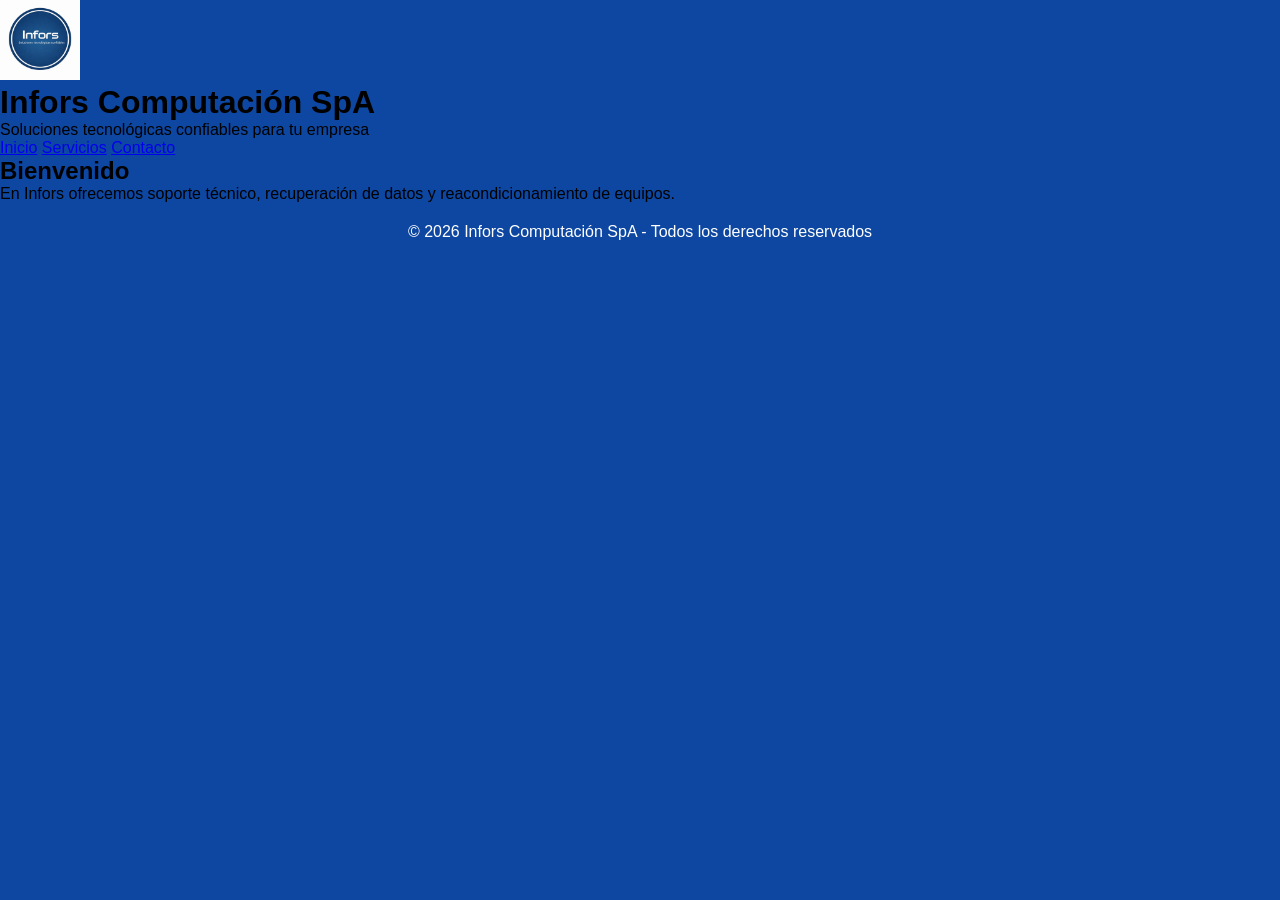
==== index.html @ ee277c45 "Update index.html" ====
<!DOCTYPE html>
<html lang="es">
<head>
  <meta charset="UTF-8">
  <title>Infors Computación SpA</title>
  <link rel="stylesheet" href="styles.css">
</head>
<body>
  <header>
    <img src="img/logo.png" alt="Logo Infors" height="80">
    <h1>Infors Computación SpA</h1>
    <p>Soluciones tecnológicas confiables para tu empresa</p>
  </header>

  <nav>
    <a href="index.html">Inicio</a>
    <a href="servicios.html">Servicios</a>
    <a href="contacto.html">Contacto</a>
  </nav>

  <main>
    <h2>Bienvenido</h2>
    <p>En Infors ofrecemos soporte técnico, recuperación de datos y reacondicionamiento de equipos.</p>
  </main>

  <footer>
    © 2026 Infors Computación SpA - Todos los derechos reservados
  </footer>
</body>
</html>
---- styles.css ----
* {
  margin: 0;
  padding: 0;
  box-sizing: border-box;
}

html, body {
  background-color: #0d47a1;
  font-family: 'Arial', sans-serif;
  overscroll-behavior-y: none;
}

.navbar {
  background-color: #0d47a1;
  padding: 10px 20px;
  display: flex;
  justify-content: space-between;
  align-items: center;
  position: sticky;
  top: 0;
  z-index: 1000;
}

.navbar .logo {
  height: 60px;
  width: auto;
  border-radius: 50%;
}

.navbar nav {
  display: flex;
  gap: 20px;
}

.navbar nav a {
  color: #fff;
  text-decoration: none;
  font-weight: bold;
  font-size: 1.1em;
}

.hero {
  background: linear-gradient(135deg, #0d47a1, #1976d2);
  color: #fff;
  text-align: center;
  padding: 60px 20px;
}

.hero h1 {
  font-size: 2.2em;
  margin-bottom: 10px;
}

.hero p {
  font-size: 1.2em;
}

.carousel {
  position: relative;
  width: 100%;
  overflow: hidden;
  background-color: #000;
}

.slide {
  display: none;
  position: relative;
  width: 100%;
}

.slide.active {
  display: block;
}

.slide img {
  width: 100%;
  height: auto;
  display: block;
}

.slide-content {
  position: absolute;
  top: 50%;
  left: 50%;
  transform: translate(-50%, -50%);
  text-align: center;
  color: #fff;
  width: 90%;
  max-width: 600px;
  padding: 20px;
  background: rgba(0, 0, 0, 0.65);
  border-radius: 10px;
  z-index: 5;
}

.slide-content h2 {
  color: #ffeb3b;
  font-size: 2em;
  margin-bottom: 15px;
}

.slide-content p {
  font-size: 1.1em;
  margin-bottom: 20px;
  line-height: 1.4;
}

.btn-info {
  display: inline-block;
  padding: 12px 24px;
  background-color: #1976d2;
  color: #fff;
  text-decoration: none;
  border-radius: 6px;
  font-weight: bold;
}

.prev, .next {
  position: absolute;
  top: 50%;
  transform: translateY(-50%);
  background-color: rgba(13, 71, 161, 0.8);
  color: #fff;
  border: none;
  font-size: 2em;
  padding: 10px 15px;
  cursor: pointer;
  border-radius: 50%;
  z-index: 10;
}

.prev { left: 10px; }
.next { right: 10px; }

footer {
  background-color: #0d47a1;
  color: #fff;
  text-align: center;
  padding: 20px;
}

@media (max-width: 768px) {
  .slide-content {
    width: 95%;
    padding: 15px;
  }
  .slide-content h2 {
    font-size: 1.4em;
    margin-bottom: 8px;
  }
  .slide-content p {
    font-size: 0.9em;
    margin-bottom: 12px;
  }
  .btn-info {
    padding: 8px 16px;
    font-size: 0.9em;
  }
  .hero h1 {
    font-size: 1.8em;
  }
}
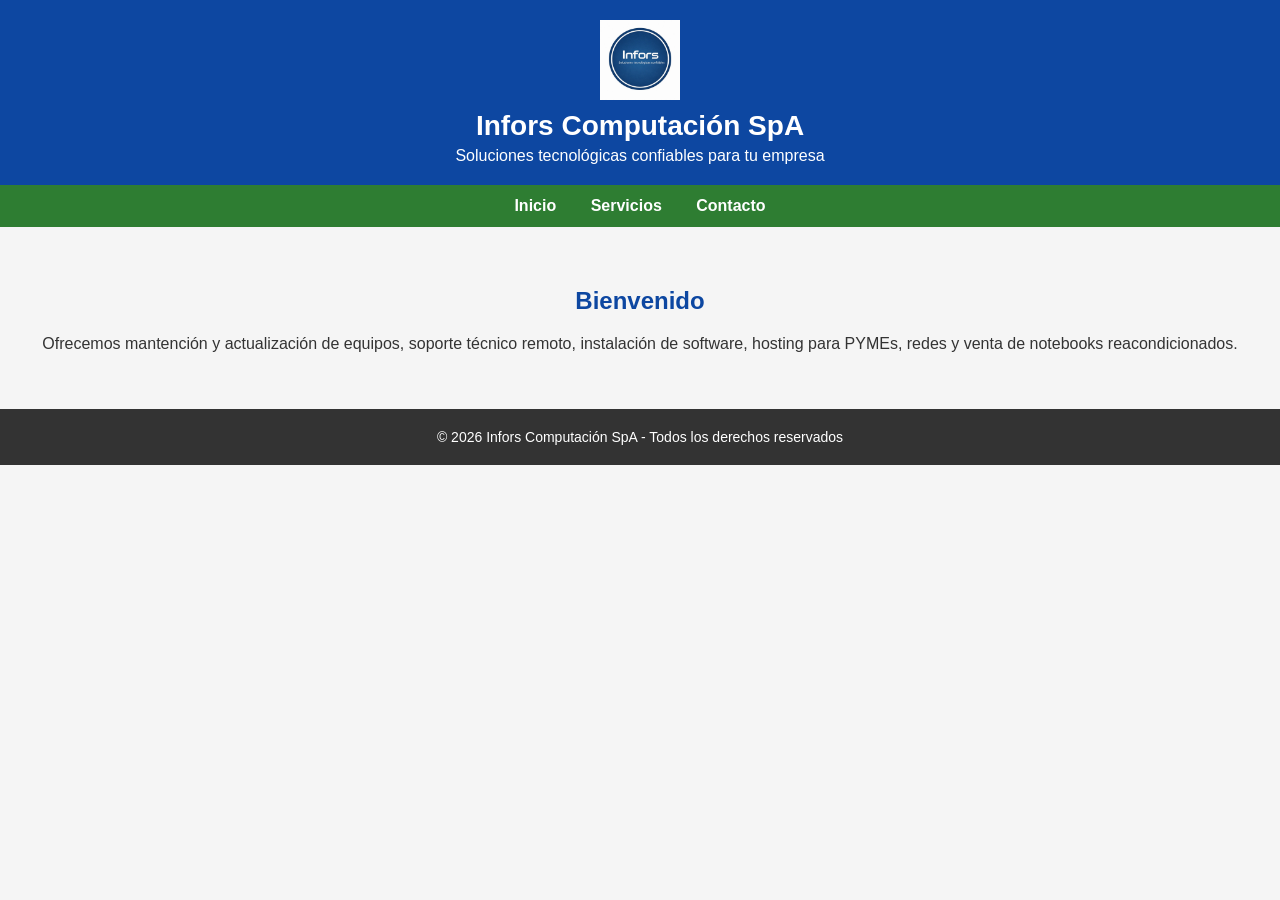
==== commit ae00cc08: "Update index.html" ====
--- a/index.html
+++ b/index.html
@@ -20,7 +20,7 @@
 
   <main>
     <h2>Bienvenido</h2>
-    <p>En Infors ofrecemos soporte técnico, recuperación de datos y reacondicionamiento de equipos.</p>
+    <p>Ofrecemos mantención y actualización de equipos, soporte técnico remoto, instalación de software, hosting para PYMEs, redes y venta de notebooks reacondicionados.</p>
   </main>
 
   <footer>
--- a/styles.css
+++ b/styles.css
@@ -1,162 +1,99 @@
-* {
+/* Estilos generales */
+body {
+  font-family: 'Roboto', Arial, sans-serif;
   margin: 0;
   padding: 0;
-  box-sizing: border-box;
+  background: #f5f5f5;
+  color: #333;
 }
 
-html, body {
-  background-color: #0d47a1;
-  font-family: 'Arial', sans-serif;
-  overscroll-behavior-y: none;
+/* Encabezado */
+header {
+  background: #0d47a1;
+  color: #fff;
+  padding: 20px;
+  text-align: center;
+}
+header img {
+  display: block;
+  margin: 0 auto 10px auto;
+  height: 80px;
+}
+header h1 {
+  margin: 0;
+  font-size: 28px;
+}
+header p {
+  margin: 5px 0 0 0;
+  font-size: 16px;
 }
 
-.navbar {
-  background-color: #0d47a1;
-  padding: 10px 20px;
-  display: flex;
-  justify-content: space-between;
-  align-items: center;
-  position: sticky;
-  top: 0;
-  z-index: 1000;
+/* Navegación */
+nav {
+  background: #2e7d32;
+  padding: 12px;
+  text-align: center;
+}
+nav a {
+  color: #fff;
+  margin: 0 15px;
+  text-decoration: none;
+  font-weight: bold;
+}
+nav a:hover,
+nav a:visited {
+  color: #fff;
+  text-decoration: underline;
 }
 
-.navbar .logo {
-  height: 60px;
-  width: auto;
-  border-radius: 50%;
+/* Contenido principal */
+main {
+  padding: 40px 20px;
+  text-align: center;
+}
+main h2 {
+  color: #0d47a1;
+  margin-bottom: 20px;
+}
+main ul {
+  list-style: none;
+  padding: 0;
+}
+main ul li {
+  background: #fff;
+  margin: 10px auto;
+  padding: 15px;
+  max-width: 400px;
+  border-radius: 8px;
+  box-shadow: 0 2px 5px rgba(0,0,0,0.1);
 }
 
-.navbar nav {
-  display: flex;
-  gap: 20px;
+/* Contacto */
+.contacto {
+  font-size: 16px;
+  margin-top: 20px;
+}
+.contacto a {
+  color: #2e7d32;
+  text-decoration: none;
+  font-weight: bold;
+}
+.contacto a:hover {
+  text-decoration: underline;
 }
 
-.navbar nav a {
-  color: #fff;
-  text-decoration: none;
-  font-weight: bold;
-  font-size: 1.1em;
-}
-
-.hero {
-  background: linear-gradient(135deg, #0d47a1, #1976d2);
-  color: #fff;
-  text-align: center;
-  padding: 60px 20px;
-}
-
-.hero h1 {
-  font-size: 2.2em;
-  margin-bottom: 10px;
-}
-
-.hero p {
-  font-size: 1.2em;
-}
-
-.carousel {
-  position: relative;
-  width: 100%;
-  overflow: hidden;
-  background-color: #000;
-}
-
-.slide {
-  display: none;
-  position: relative;
-  width: 100%;
-}
-
-.slide.active {
-  display: block;
-}
-
-.slide img {
-  width: 100%;
-  height: auto;
-  display: block;
-}
-
-.slide-content {
-  position: absolute;
-  top: 50%;
-  left: 50%;
-  transform: translate(-50%, -50%);
-  text-align: center;
-  color: #fff;
-  width: 90%;
-  max-width: 600px;
-  padding: 20px;
-  background: rgba(0, 0, 0, 0.65);
-  border-radius: 10px;
-  z-index: 5;
-}
-
-.slide-content h2 {
-  color: #ffeb3b;
-  font-size: 2em;
-  margin-bottom: 15px;
-}
-
-.slide-content p {
-  font-size: 1.1em;
-  margin-bottom: 20px;
-  line-height: 1.4;
-}
-
-.btn-info {
-  display: inline-block;
-  padding: 12px 24px;
-  background-color: #1976d2;
-  color: #fff;
-  text-decoration: none;
-  border-radius: 6px;
-  font-weight: bold;
-}
-
-.prev, .next {
-  position: absolute;
-  top: 50%;
-  transform: translateY(-50%);
-  background-color: rgba(13, 71, 161, 0.8);
-  color: #fff;
-  border: none;
-  font-size: 2em;
-  padding: 10px 15px;
-  cursor: pointer;
-  border-radius: 50%;
-  z-index: 10;
-}
-
-.prev { left: 10px; }
-.next { right: 10px; }
-
+/* Pie de página */
 footer {
-  background-color: #0d47a1;
+  background: #333;
   color: #fff;
   text-align: center;
   padding: 20px;
+  font-size: 14px;
 }
 
-@media (max-width: 768px) {
-  .slide-content {
-    width: 95%;
-    padding: 15px;
-  }
-  .slide-content h2 {
-    font-size: 1.4em;
-    margin-bottom: 8px;
-  }
-  .slide-content p {
-    font-size: 0.9em;
-    margin-bottom: 12px;
-  }
-  .btn-info {
-    padding: 8px 16px;
-    font-size: 0.9em;
-  }
-  .hero h1 {
-    font-size: 1.8em;
-  }
+/* Responsive */
+@media (max-width: 600px) {
+  header h1 { font-size: 22px; }
+  nav a { display: inline-block; margin: 8px; }
+  main ul li { max-width: 90%; }
 }
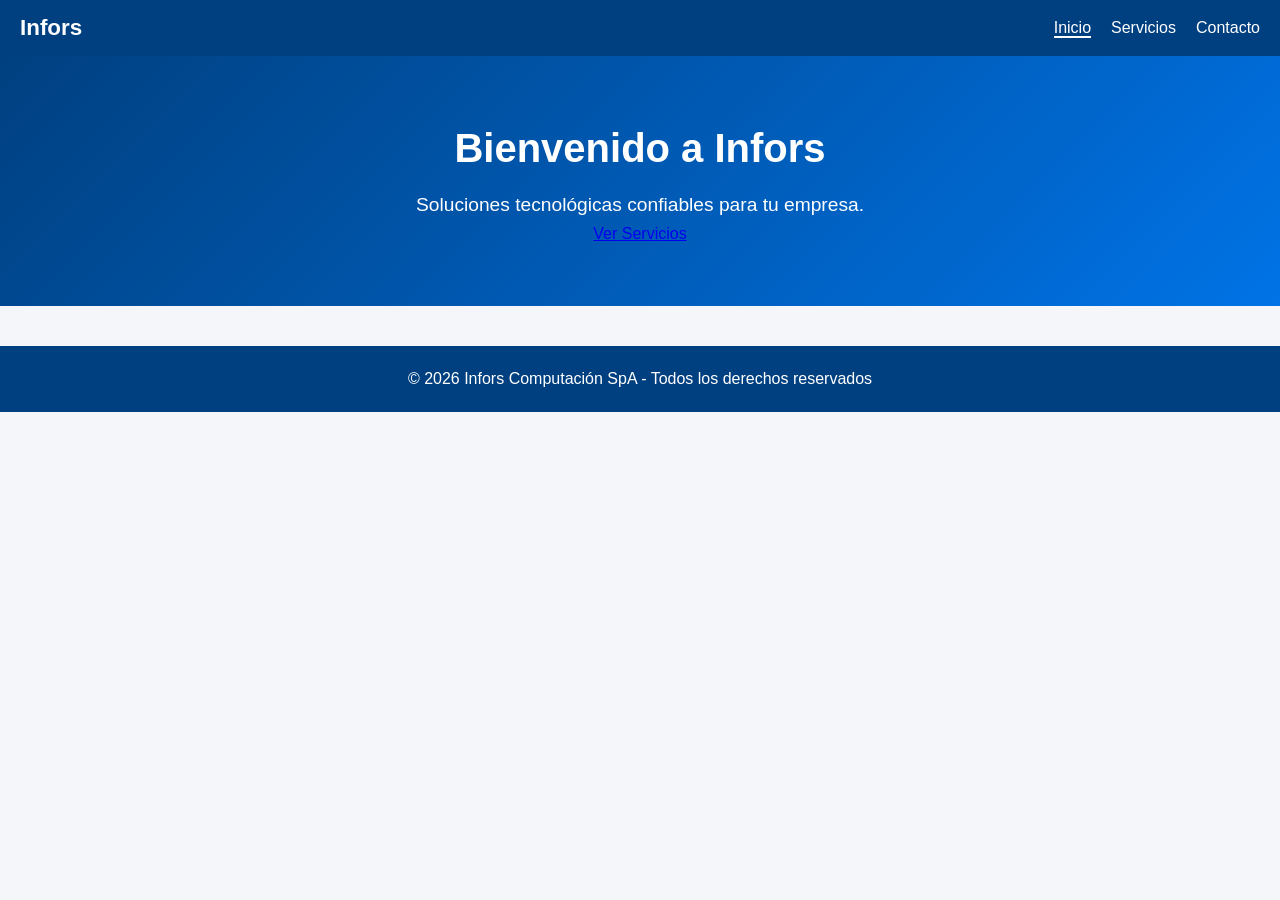
==== commit 0c934919: "Update index.html" ====
--- a/index.html
+++ b/index.html
@@ -2,29 +2,31 @@
 <html lang="es">
 <head>
   <meta charset="UTF-8">
+  <meta name="viewport" content="width=device-width, initial-scale=1.0">
   <title>Infors Computación SpA</title>
   <link rel="stylesheet" href="styles.css">
+  <link rel="stylesheet" href="https://cdnjs.cloudflare.com/ajax/libs/font-awesome/6.5.0/css/all.min.css">
 </head>
 <body>
   <header>
-    <img src="img/logo.png" alt="Logo Infors" height="80">
-    <h1>Infors Computación SpA</h1>
-    <p>Soluciones tecnológicas confiables para tu empresa</p>
+    <nav class="navbar">
+      <a href="index.html" class="logo">Infors</a>
+      <ul>
+        <li><a href="index.html" class="active">Inicio</a></li>
+        <li><a href="servicios.html">Servicios</a></li>
+        <li><a href="contacto.html">Contacto</a></li>
+      </ul>
+    </nav>
   </header>
 
-  <nav>
-    <a href="index.html">Inicio</a>
-    <a href="servicios.html">Servicios</a>
-    <a href="contacto.html">Contacto</a>
-  </nav>
-
-  <main>
-    <h2>Bienvenido</h2>
-    <p>Ofrecemos mantención y actualización de equipos, soporte técnico remoto, instalación de software, hosting para PYMEs, redes y venta de notebooks reacondicionados.</p>
-  </main>
+  <section class="hero">
+    <h1>Bienvenido a Infors</h1>
+    <p>Soluciones tecnológicas confiables para tu empresa.</p>
+    <a href="servicios.html" class="btn">Ver Servicios</a>
+  </section>
 
   <footer>
-    © 2026 Infors Computación SpA - Todos los derechos reservados
+    <p>&copy; 2026 Infors Computación SpA - Todos los derechos reservados</p>
   </footer>
 </body>
 </html>
--- a/styles.css
+++ b/styles.css
@@ -1,99 +1,146 @@
-/* Estilos generales */
-body {
-  font-family: 'Roboto', Arial, sans-serif;
+/* Reset básico */
+* {
   margin: 0;
   padding: 0;
-  background: #f5f5f5;
+  box-sizing: border-box;
+}
+
+body {
+  font-family: "Segoe UI", Arial, sans-serif;
+  line-height: 1.6;
+  background-color: #f4f6f9;
   color: #333;
 }
 
-/* Encabezado */
-header {
-  background: #0d47a1;
-  color: #fff;
-  padding: 20px;
-  text-align: center;
-}
-header img {
-  display: block;
-  margin: 0 auto 10px auto;
-  height: 80px;
-}
-header h1 {
-  margin: 0;
-  font-size: 28px;
-}
-header p {
-  margin: 5px 0 0 0;
-  font-size: 16px;
+/* Barra de navegación */
+.navbar {
+  display: flex;
+  justify-content: space-between;
+  align-items: center;
+  background: #004080;
+  padding: 10px 20px;
 }
 
-/* Navegación */
-nav {
-  background: #2e7d32;
-  padding: 12px;
-  text-align: center;
-}
-nav a {
+.navbar .logo {
   color: #fff;
-  margin: 0 15px;
+  font-size: 1.4em;
+  font-weight: bold;
   text-decoration: none;
-  font-weight: bold;
-}
-nav a:hover,
-nav a:visited {
-  color: #fff;
-  text-decoration: underline;
 }
 
-/* Contenido principal */
-main {
-  padding: 40px 20px;
+.navbar ul {
+  list-style: none;
+  display: flex;
+}
+
+.navbar ul li {
+  margin-left: 20px;
+}
+
+.navbar ul li a {
+  color: #fff;
+  text-decoration: none;
+  font-weight: 500;
+}
+
+.navbar ul li a.active {
+  border-bottom: 2px solid #fff;
+}
+
+/* Hero */
+.hero {
   text-align: center;
+  padding: 60px 20px;
+  background: linear-gradient(135deg, #004080, #0073e6);
+  color: #fff;
 }
-main h2 {
-  color: #0d47a1;
+
+.hero h1 {
+  font-size: 2.5em;
+  margin-bottom: 10px;
+}
+
+.hero p {
+  font-size: 1.2em;
+}
+
+/* Sección contacto */
+.contacto {
+  max-width: 600px;
+  margin: 40px auto;
+  background: #fff;
+  padding: 30px;
+  border-radius: 8px;
+  box-shadow: 0 4px 10px rgba(0,0,0,0.1);
+}
+
+.contact-icons {
+  text-align: center;
   margin-bottom: 20px;
 }
-main ul {
-  list-style: none;
-  padding: 0;
-}
-main ul li {
-  background: #fff;
-  margin: 10px auto;
-  padding: 15px;
-  max-width: 400px;
-  border-radius: 8px;
-  box-shadow: 0 2px 5px rgba(0,0,0,0.1);
+
+.contact-icons a {
+  margin: 0 10px;
+  color: #004080;
+  transition: color 0.3s;
 }
 
-/* Contacto */
-.contacto {
-  font-size: 16px;
-  margin-top: 20px;
-}
-.contacto a {
-  color: #2e7d32;
-  text-decoration: none;
-  font-weight: bold;
-}
-.contacto a:hover {
-  text-decoration: underline;
+.contact-icons a:hover {
+  color: #0073e6;
 }
 
-/* Pie de página */
+/* Formulario */
+.contact-form {
+  display: flex;
+  flex-direction: column;
+}
+
+.contact-form label {
+  margin: 10px 0 5px;
+  font-weight: 600;
+}
+
+.contact-form input,
+.contact-form textarea {
+  padding: 10px;
+  border: 1px solid #ccc;
+  border-radius: 6px;
+  font-size: 1em;
+}
+
+.contact-form input:focus,
+.contact-form textarea:focus {
+  border-color: #0073e6;
+  outline: none;
+}
+
+.contact-form button {
+  margin-top: 15px;
+  padding: 12px;
+  background: #004080;
+  color: #fff;
+  border: none;
+  border-radius: 6px;
+  font-size: 1.1em;
+  cursor: pointer;
+  transition: background 0.3s;
+}
+
+.contact-form button:hover {
+  background: #0073e6;
+}
+
+/* Mensaje de confirmación */
+#form-message {
+  text-align: center;
+  margin-top: 15px;
+}
+
+/* Footer */
 footer {
-  background: #333;
-  color: #fff;
   text-align: center;
   padding: 20px;
-  font-size: 14px;
+  background: #004080;
+  color: #fff;
+  margin-top: 40px;
 }
-
-/* Responsive */
-@media (max-width: 600px) {
-  header h1 { font-size: 22px; }
-  nav a { display: inline-block; margin: 8px; }
-  main ul li { max-width: 90%; }
-}
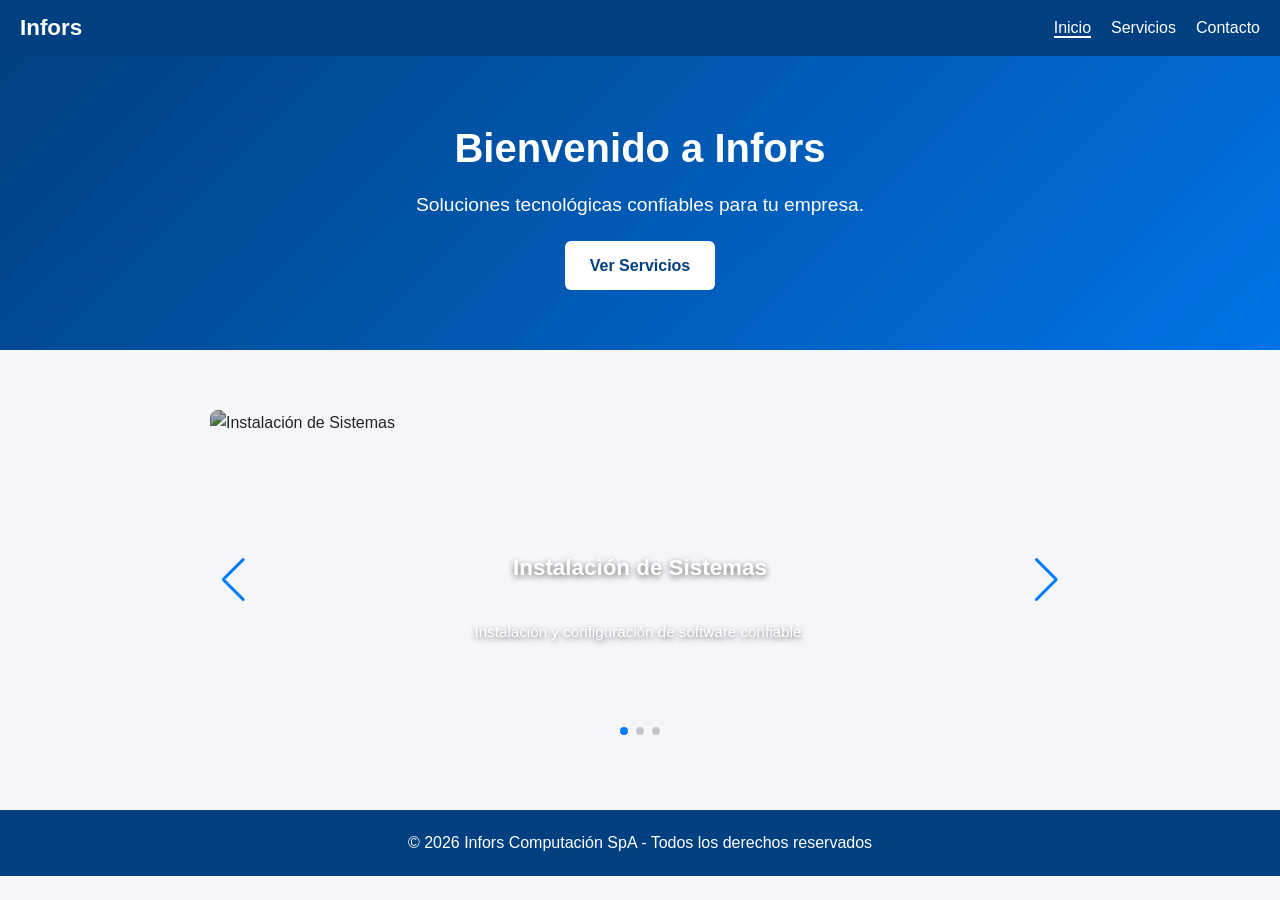
==== commit 2560f6ae: "Update index.html" ====
--- a/index.html
+++ b/index.html
@@ -6,6 +6,8 @@
   <title>Infors Computación SpA</title>
   <link rel="stylesheet" href="styles.css">
   <link rel="stylesheet" href="https://cdnjs.cloudflare.com/ajax/libs/font-awesome/6.5.0/css/all.min.css">
+  <!-- Swiper CSS -->
+  <link rel="stylesheet" href="https://cdn.jsdelivr.net/npm/swiper@11/swiper-bundle.min.css"/>
 </head>
 <body>
   <header>
@@ -19,14 +21,71 @@
     </nav>
   </header>
 
+  <!-- Hero -->
   <section class="hero">
     <h1>Bienvenido a Infors</h1>
     <p>Soluciones tecnológicas confiables para tu empresa.</p>
-    <a href="servicios.html" class="btn">Ver Servicios</a>
+    <a href="#servicios" class="btn">Ver Servicios</a>
   </section>
 
+  <!-- Sección Servicios -->
+  <section class="servicios" id="servicios">
+    <div class="swiper">
+      <div class="swiper-wrapper">
+
+        <!-- Servicio 1 -->
+        <div class="swiper-slide">
+          <img src="img/instalacion.jpg" alt="Instalación de Sistemas" class="servicio-img">
+          <h2>Instalación de Sistemas</h2>
+          <p>Instalación y configuración de software confiable.</p>
+        </div>
+
+        <!-- Servicio 2 -->
+        <div class="swiper-slide">
+          <img src="img/notebooks.jpg" alt="Notebooks Reacondicionados" class="servicio-img">
+          <h2>Notebooks Reacondicionados</h2>
+          <p>Venta de notebooks reacondicionados garantizados.</p>
+        </div>
+
+        <!-- Servicio 3 -->
+        <div class="swiper-slide">
+          <img src="img/mantencion.jpg" alt="Mantención de Equipos" class="servicio-img">
+          <h2>Mantención de Equipos</h2>
+          <p>Mantención y mejoras para tu computador.</p>
+        </div>
+
+      </div>
+      <!-- Botones de navegación -->
+      <div class="swiper-button-next"></div>
+      <div class="swiper-button-prev"></div>
+      <!-- Paginación -->
+      <div class="swiper-pagination"></div>
+    </div>
+  </section>
+
+  <!-- Footer -->
   <footer>
     <p>&copy; 2026 Infors Computación SpA - Todos los derechos reservados</p>
   </footer>
+
+  <!-- Swiper JS -->
+  <script src="https://cdn.jsdelivr.net/npm/swiper@11/swiper-bundle.min.js"></script>
+  <script>
+    const swiper = new Swiper('.swiper', {
+      loop: true,
+      autoplay: {
+        delay: 4000,
+        disableOnInteraction: false,
+      },
+      pagination: {
+        el: '.swiper-pagination',
+        clickable: true,
+      },
+      navigation: {
+        nextEl: '.swiper-button-next',
+        prevEl: '.swiper-button-prev',
+      },
+    });
+  </script>
 </body>
 </html>
--- a/styles.css
+++ b/styles.css
@@ -31,16 +31,25 @@
 .navbar ul {
   list-style: none;
   display: flex;
+  flex-direction: row; /* disposición horizontal */
+  justify-content: flex-end;
+  align-items: center;
+  gap: 20px;
 }
 
 .navbar ul li {
-  margin-left: 20px;
+  margin: 0;
 }
 
 .navbar ul li a {
   color: #fff;
   text-decoration: none;
   font-weight: 500;
+  transition: color 0.3s;
+}
+
+.navbar ul li a:hover {
+  color: #cce0ff;
 }
 
 .navbar ul li a.active {
@@ -62,6 +71,22 @@
 
 .hero p {
   font-size: 1.2em;
+}
+
+.hero .btn {
+  display: inline-block;
+  margin-top: 20px;
+  padding: 12px 25px;
+  background: #fff;
+  color: #004080;
+  font-weight: bold;
+  border-radius: 6px;
+  text-decoration: none;
+  transition: background 0.3s;
+}
+
+.hero .btn:hover {
+  background: #e6e6e6;
 }
 
 /* Sección contacto */
@@ -136,6 +161,60 @@
   margin-top: 15px;
 }
 
+/* Carrusel de servicios */
+.servicios {
+  max-width: 900px;
+  margin: 40px auto;
+  padding: 20px;
+}
+
+.swiper {
+  width: 100%;
+  height: 340px; /* más alto para títulos largos */
+}
+
+/* Texto sobre la imagen del carrusel */
+.swiper-slide {
+  position: relative;
+  overflow: hidden;
+}
+
+.swiper-slide h2,
+.swiper-slide p {
+  position: absolute;
+  left: 50%;
+  transform: translateX(-50%);
+  color: #fff;
+  text-align: center;
+  text-shadow: 0 2px 6px rgba(0,0,0,0.6);
+  width: 85%; /* más ancho para evitar cortes */
+}
+
+/* Título centrado */
+.swiper-slide h2 {
+  top: 42%; /* más arriba */
+  font-size: 1.4em;
+  font-weight: bold;
+  line-height: 1.3; /* separación entre líneas */
+  word-wrap: break-word;
+}
+
+/* Descripción más abajo */
+.swiper-slide p {
+  top: 62%;
+  font-size: 0.95em;
+  line-height: 1.4;
+}
+
+/* Imagen con oscurecimiento para resaltar texto */
+.servicio-img {
+  width: 100%;
+  height: 340px;
+  object-fit: cover;
+  border-radius: 8px;
+  filter: brightness(70%);
+}
+
 /* Footer */
 footer {
   text-align: center;
@@ -144,3 +223,49 @@
   color: #fff;
   margin-top: 40px;
 }
+
+/* Responsivo */
+@media (max-width: 600px) {
+  .hero h1 { font-size: 1.8em; }
+  .hero p { font-size: 1em; }
+  .navbar ul {
+    flex-direction: row; /* mantiene horizontal en móviles */
+    justify-content: center;
+    align-items: center;
+    gap: 15px;
+  }
+  .navbar ul li { margin: 0; }
+  .swiper { height: 280px; }
+  .swiper-slide h2 { font-size: 1.2em; }
+  .swiper-slide p { font-size: 0.85em; top: 65%; }
+  .servicio-img { height: 280px; }
+}
+
+/* Sección Nosotros */
+.nosotros {
+  max-width: 900px;
+  margin: 40px auto;
+  background: #fff;
+  padding: 30px;
+  border-radius: 8px;
+  box-shadow: 0 4px 10px rgba(0,0,0,0.1);
+}
+
+.nosotros-texto h2 {
+  color: #004080;
+  margin-top: 20px;
+  margin-bottom: 10px;
+}
+
+.nosotros-texto p {
+  margin-bottom: 15px;
+}
+
+.nosotros-texto ul {
+  list-style: none;
+  padding-left: 0;
+}
+
+.nosotros-texto ul li {
+  margin-bottom: 10px;
+}
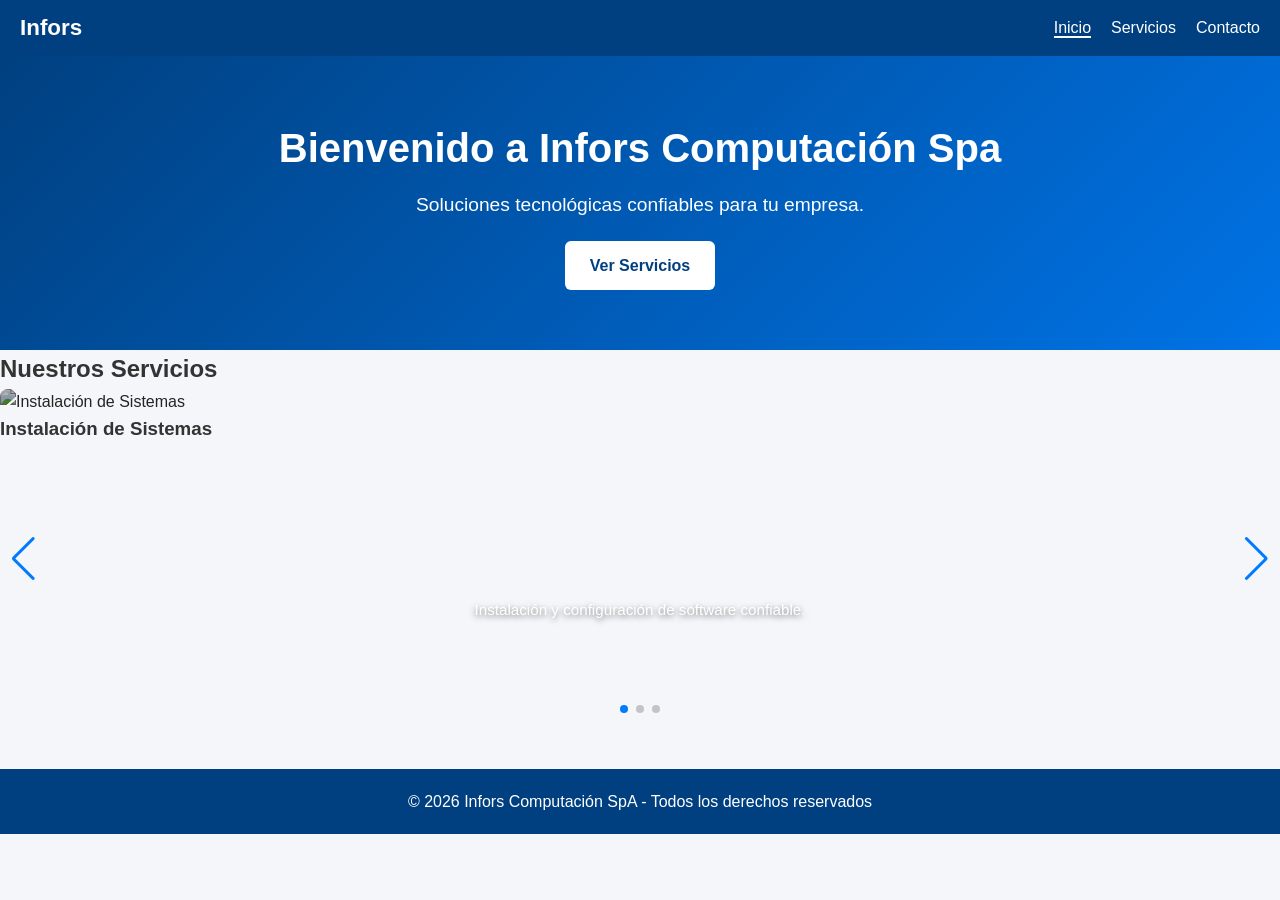
==== commit b4b4dc70: "Update index.html" ====
--- a/index.html
+++ b/index.html
@@ -21,36 +21,37 @@
     </nav>
   </header>
 
-  <!-- Hero -->
-  <section class="hero">
-    <h1>Bienvenido a Infors</h1>
+  <!-- Sección Inicio -->
+  <section id="inicio" class="hero">
+    <h1>Bienvenido a Infors Computación Spa</h1>
     <p>Soluciones tecnológicas confiables para tu empresa.</p>
-    <a href="#servicios" class="btn">Ver Servicios</a>
+    <a href="servicios.html" class="btn">Ver Servicios</a>
   </section>
 
   <!-- Sección Servicios -->
-  <section class="servicios" id="servicios">
+  <section id="servicios">
+    <h2>Nuestros Servicios</h2>
     <div class="swiper">
       <div class="swiper-wrapper">
 
         <!-- Servicio 1 -->
         <div class="swiper-slide">
           <img src="img/instalacion.jpg" alt="Instalación de Sistemas" class="servicio-img">
-          <h2>Instalación de Sistemas</h2>
+          <h3>Instalación de Sistemas</h3>
           <p>Instalación y configuración de software confiable.</p>
         </div>
 
         <!-- Servicio 2 -->
         <div class="swiper-slide">
           <img src="img/notebooks.jpg" alt="Notebooks Reacondicionados" class="servicio-img">
-          <h2>Notebooks Reacondicionados</h2>
+          <h3>Notebooks Reacondicionados</h3>
           <p>Venta de notebooks reacondicionados garantizados.</p>
         </div>
 
         <!-- Servicio 3 -->
         <div class="swiper-slide">
           <img src="img/mantencion.jpg" alt="Mantención de Equipos" class="servicio-img">
-          <h2>Mantención de Equipos</h2>
+          <h3>Mantención de Equipos</h3>
           <p>Mantención y mejoras para tu computador.</p>
         </div>
 
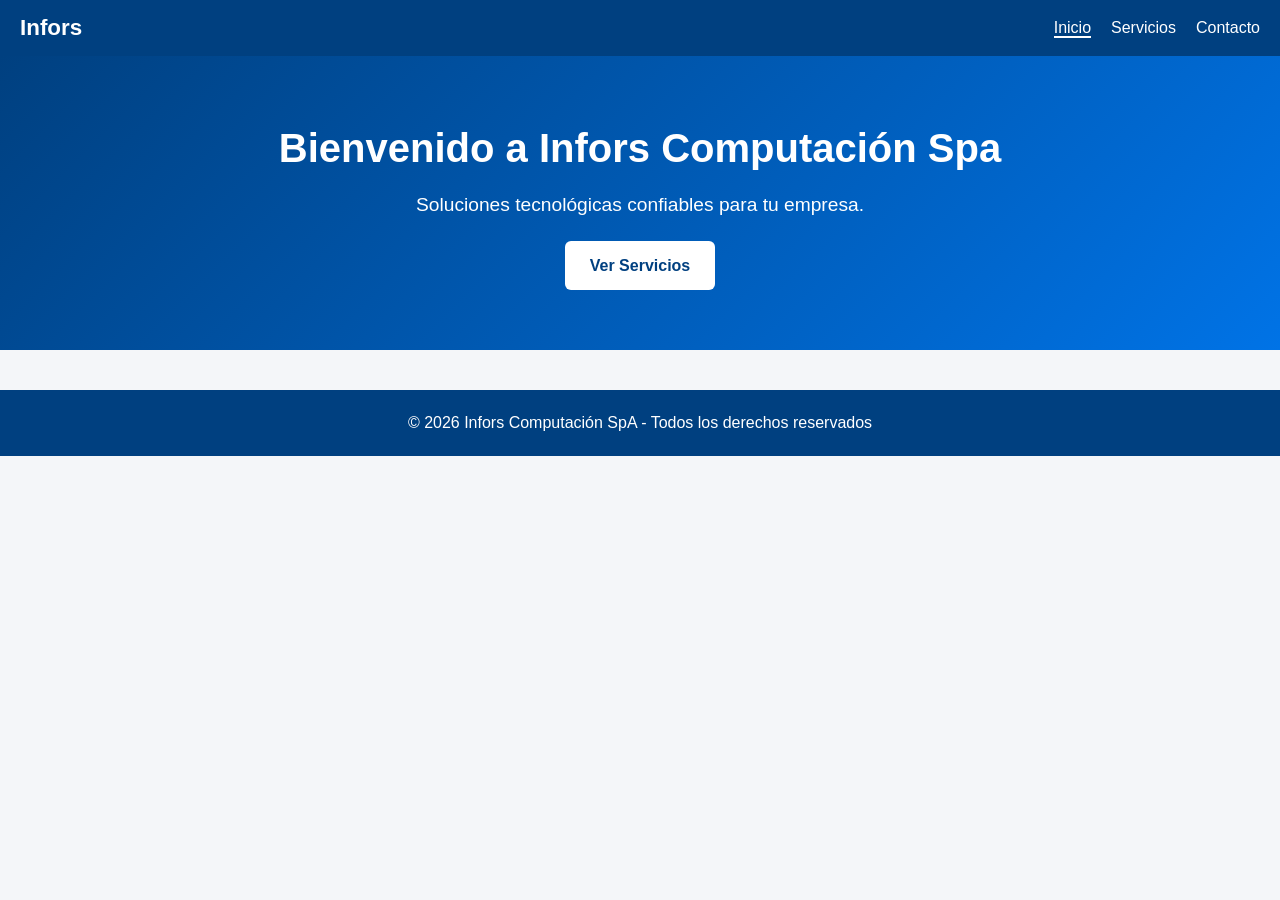
==== commit b19e4fa5: "Update index.html" ====
--- a/index.html
+++ b/index.html
@@ -6,8 +6,6 @@
   <title>Infors Computación SpA</title>
   <link rel="stylesheet" href="styles.css">
   <link rel="stylesheet" href="https://cdnjs.cloudflare.com/ajax/libs/font-awesome/6.5.0/css/all.min.css">
-  <!-- Swiper CSS -->
-  <link rel="stylesheet" href="https://cdn.jsdelivr.net/npm/swiper@11/swiper-bundle.min.css"/>
 </head>
 <body>
   <header>
@@ -21,72 +19,14 @@
     </nav>
   </header>
 
-  <!-- Sección Inicio -->
   <section id="inicio" class="hero">
     <h1>Bienvenido a Infors Computación Spa</h1>
     <p>Soluciones tecnológicas confiables para tu empresa.</p>
     <a href="servicios.html" class="btn">Ver Servicios</a>
   </section>
 
-  <!-- Sección Servicios -->
-  <section id="servicios">
-    <h2>Nuestros Servicios</h2>
-    <div class="swiper">
-      <div class="swiper-wrapper">
-
-        <!-- Servicio 1 -->
-        <div class="swiper-slide">
-          <img src="img/instalacion.jpg" alt="Instalación de Sistemas" class="servicio-img">
-          <h3>Instalación de Sistemas</h3>
-          <p>Instalación y configuración de software confiable.</p>
-        </div>
-
-        <!-- Servicio 2 -->
-        <div class="swiper-slide">
-          <img src="img/notebooks.jpg" alt="Notebooks Reacondicionados" class="servicio-img">
-          <h3>Notebooks Reacondicionados</h3>
-          <p>Venta de notebooks reacondicionados garantizados.</p>
-        </div>
-
-        <!-- Servicio 3 -->
-        <div class="swiper-slide">
-          <img src="img/mantencion.jpg" alt="Mantención de Equipos" class="servicio-img">
-          <h3>Mantención de Equipos</h3>
-          <p>Mantención y mejoras para tu computador.</p>
-        </div>
-
-      </div>
-      <!-- Botones de navegación -->
-      <div class="swiper-button-next"></div>
-      <div class="swiper-button-prev"></div>
-      <!-- Paginación -->
-      <div class="swiper-pagination"></div>
-    </div>
-  </section>
-
-  <!-- Footer -->
   <footer>
     <p>&copy; 2026 Infors Computación SpA - Todos los derechos reservados</p>
   </footer>
-
-  <!-- Swiper JS -->
-  <script src="https://cdn.jsdelivr.net/npm/swiper@11/swiper-bundle.min.js"></script>
-  <script>
-    const swiper = new Swiper('.swiper', {
-      loop: true,
-      autoplay: {
-        delay: 4000,
-        disableOnInteraction: false,
-      },
-      pagination: {
-        el: '.swiper-pagination',
-        clickable: true,
-      },
-      navigation: {
-        nextEl: '.swiper-button-next',
-        prevEl: '.swiper-button-prev',
-      },
-    });
-  </script>
 </body>
 </html>
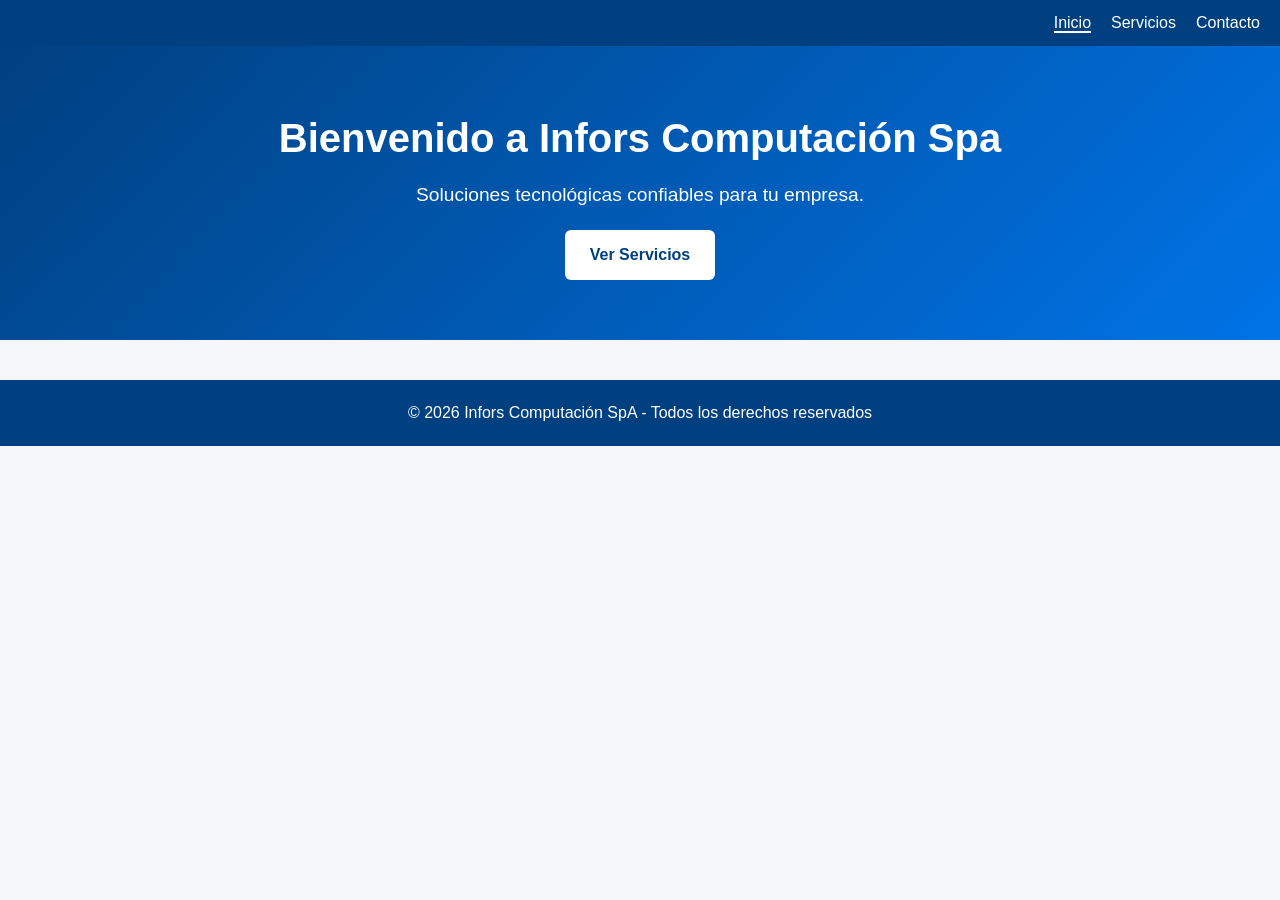
==== commit a835a056: "Update index.html" ====
--- a/index.html
+++ b/index.html
@@ -10,7 +10,8 @@
 <body>
   <header>
     <nav class="navbar">
-      <a href="index.html" class="logo">Infors</a>
+      <a href="index.html" <img src="img/logo.png" alt="Infors Computación Spa" height="40">
+</a>
       <ul>
         <li><a href="index.html" class="active">Inicio</a></li>
         <li><a href="servicios.html">Servicios</a></li>
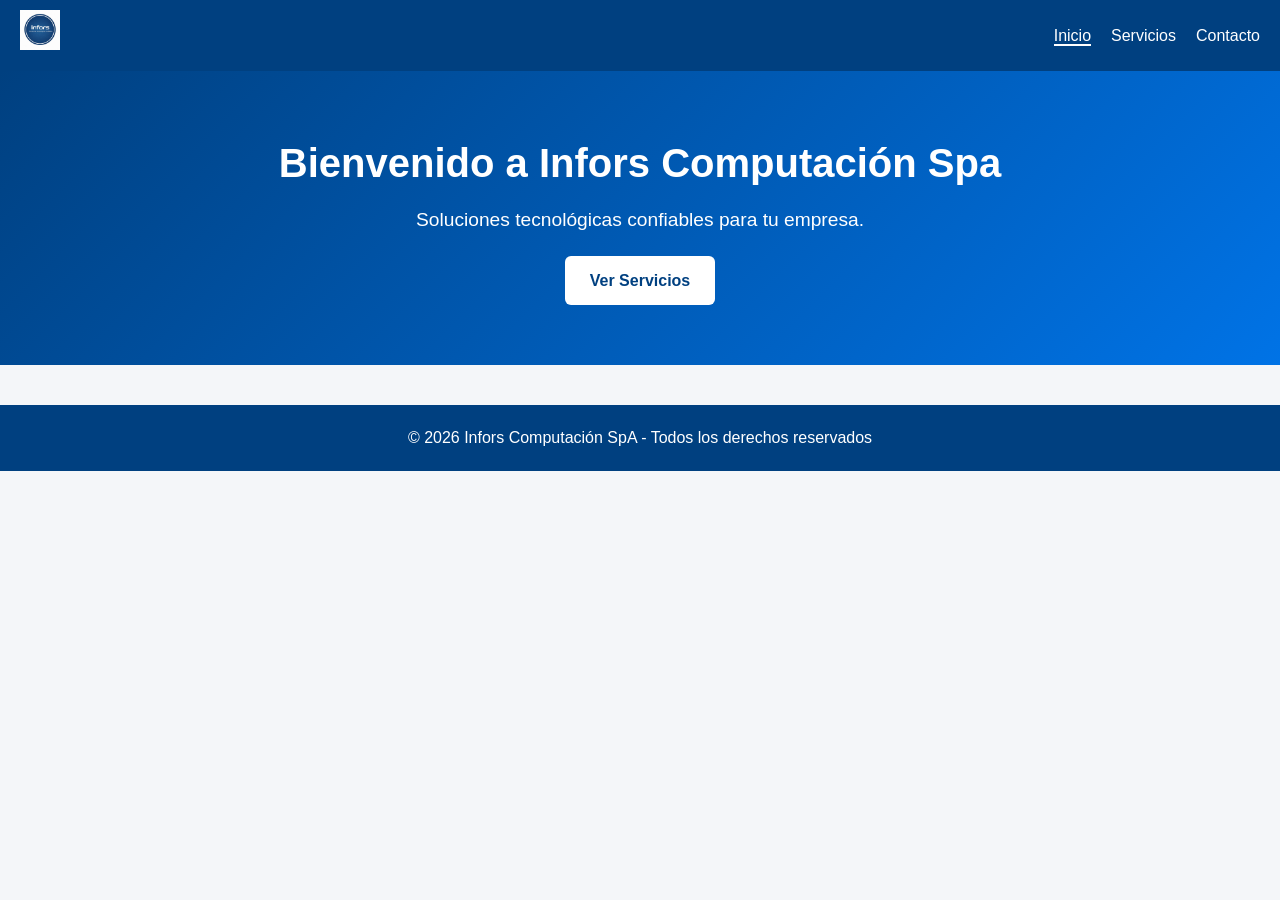
==== commit 04adde65: "Update index.html" ====
--- a/index.html
+++ b/index.html
@@ -7,18 +7,18 @@
   <link rel="stylesheet" href="styles.css">
   <link rel="stylesheet" href="https://cdnjs.cloudflare.com/ajax/libs/font-awesome/6.5.0/css/all.min.css">
 </head>
-<body>
-  <header>
-    <nav class="navbar">
-      <a href="index.html" <img src="img/logo.png" alt="Infors Computación Spa" height="40">
-</a>
-      <ul>
-        <li><a href="index.html" class="active">Inicio</a></li>
-        <li><a href="servicios.html">Servicios</a></li>
-        <li><a href="contacto.html">Contacto</a></li>
-      </ul>
-    </nav>
-  </header>
+<header>
+  <nav class="navbar">
+    <a href="index.html" class="logo">
+      <img src="img/logo.png" alt="Infors Computación Spa" height="40">
+    </a>
+    <ul>
+      <li><a href="index.html" class="active">Inicio</a></li>
+      <li><a href="servicios.html">Servicios</a></li>
+      <li><a href="contacto.html">Contacto</a></li>
+    </ul>
+  </nav>
+</header>
 
   <section id="inicio" class="hero">
     <h1>Bienvenido a Infors Computación Spa</h1>
